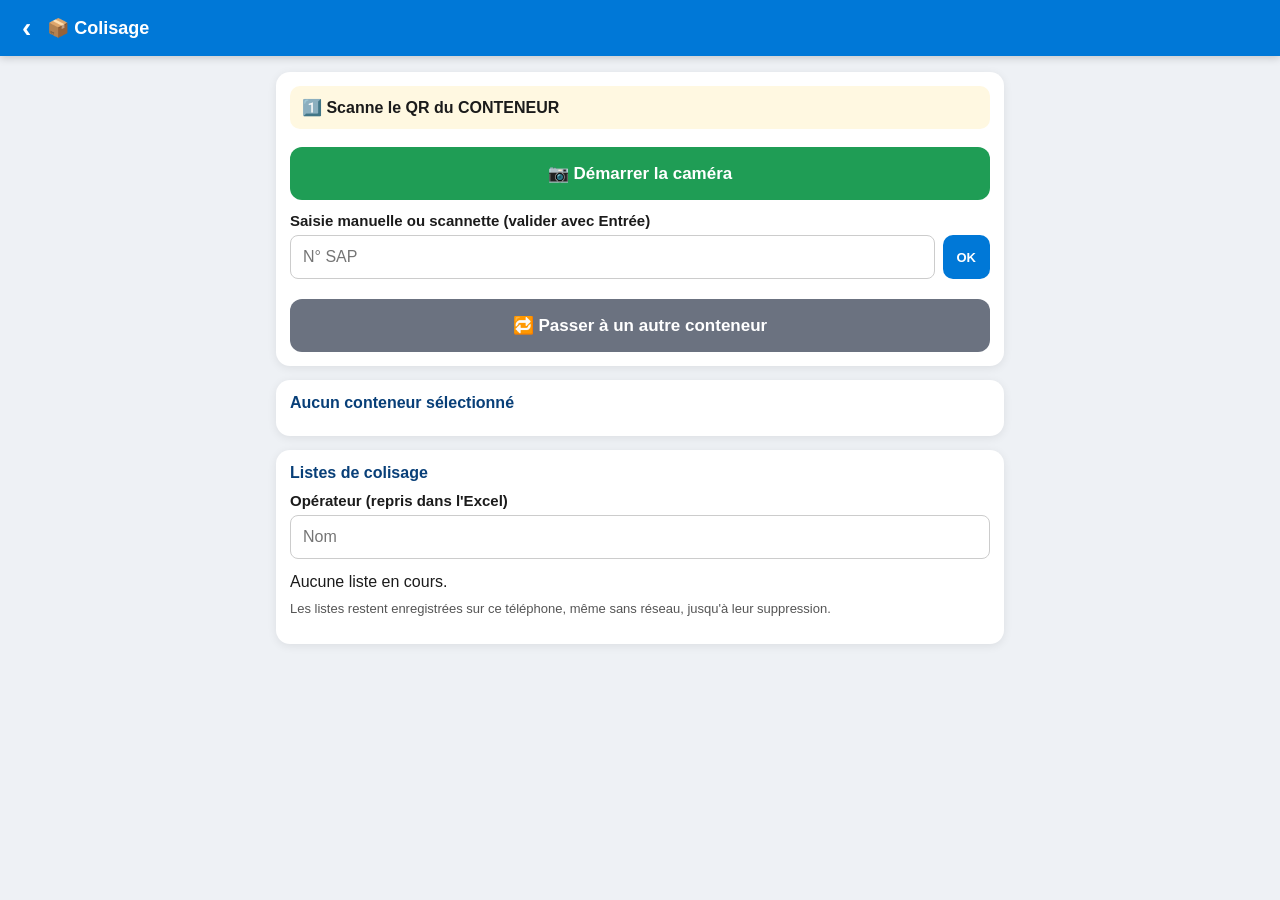
==== colisage.html @ ca4c0c68 "Ajout de la tuile colisage" ====
<!DOCTYPE html>
<html lang="fr">
<head>
<meta charset="UTF-8">
<meta name="viewport" content="width=device-width, initial-scale=1.0">
<title>Colisage — Chantier</title>
<link rel="stylesheet" href="style.css">
<link rel="manifest" href="manifest.json">
<meta name="theme-color" content="#0078D7">
<link rel="apple-touch-icon" href="icon-192.png">
</head>
<body>
<header class="app-header">
  <a class="back" href="index.html">‹</a>
  <h1>📦 Colisage</h1>
</header>

<div class="container">

  <div class="carte">
    <p id="modeTxt" style="font-weight:700;padding:12px;border-radius:10px;margin:0 0 12px">1️⃣ Scanne le QR du CONTENEUR</p>

    <button class="btn" id="btnCamera" onclick="demarrerCamera()">📷 Démarrer la caméra</button>
    <div id="zoneVideo" style="display:none;margin-top:10px">
      <video id="video" muted playsinline style="width:100%;border-radius:12px;background:#000"></video>
      <p class="info" style="text-align:center">Vise le QR code — un bip confirme la lecture</p>
    </div>

    <div class="field-group" style="margin-top:12px">
      <label>Saisie manuelle ou scannette (valider avec Entrée)</label>
      <div style="display:flex;gap:8px">
        <input type="text" id="saisie" inputmode="numeric" autocomplete="off" placeholder="N° SAP">
        <button class="btn-copy" onclick="saisieManuelle()">OK</button>
      </div>
    </div>

    <button class="btn gris" onclick="changerConteneur()">🔁 Passer à un autre conteneur</button>
    <div class="status" id="status"></div>
  </div>

  <div class="carte">
    <h2 id="titreConteneur">Aucun conteneur sélectionné</h2>
    <div id="listeItems"></div>
  </div>

  <div class="carte">
    <h2>Listes de colisage</h2>
    <div class="field-group">
      <label>Opérateur (repris dans l'Excel)</label>
      <input type="text" id="operateur" placeholder="Nom">
    </div>
    <div id="recap"></div>
    <p class="info" style="margin-top:10px">Les listes restent enregistrées sur ce téléphone, même sans réseau, jusqu'à leur suppression.</p>
  </div>

</div>

<script src="colisage.js"></script>
<script>
if ('serviceWorker' in navigator) navigator.serviceWorker.register('service-worker.js');
</script>
</body>
</html>
---- style.css ----
/* ===== Style commun de la webapp chantier ===== */
:root{
  --bleu:#0078D7;
  --bleu-fonce:#083f78;
  --vert:#1f9d55;
  --rouge:#d93838;
  --gris:#f2f4f7;
}
*{box-sizing:border-box}
body{
  margin:0;
  font-family:-apple-system,BlinkMacSystemFont,"Segoe UI",Roboto,Arial,sans-serif;
  background:#eef1f5;
  color:#1b1b1b;
}
.app-header{
  display:flex;align-items:center;gap:10px;
  background:var(--bleu);color:#fff;
  padding:14px 16px;
  position:sticky;top:0;z-index:100;
  box-shadow:0 2px 8px rgba(0,0,0,.18);
}
.app-header h1{font-size:18px;margin:0;font-weight:700}
.app-header .back{
  color:#fff;text-decoration:none;font-size:28px;line-height:1;
  padding:0 6px;font-weight:700;
}
.container{max-width:760px;margin:0 auto;padding:16px}
.info{font-size:13px;color:#555;margin:4px 0 14px}

/* --- Page d'accueil : tuiles --- */
.chantier-box{
  background:#fff;border-radius:14px;padding:14px;margin-bottom:16px;
  box-shadow:0 2px 10px rgba(0,0,0,.08);
}
.chantier-box label{display:block;font-weight:700;margin-bottom:8px}
.alerte{
  background:#fff8e1;border:1px solid #f0c000;border-radius:10px;
  padding:10px;font-size:13px;margin-top:10px;
}
.grid{display:grid;grid-template-columns:repeat(auto-fill,minmax(160px,1fr));gap:12px}
.tuile{
  display:block;text-decoration:none;color:inherit;background:#fff;
  border-radius:14px;padding:18px 14px;text-align:center;
  box-shadow:0 2px 10px rgba(0,0,0,.08);transition:transform .1s;
}
.tuile:active{transform:scale(.97)}
.tuile .ico{font-size:30px;display:block;margin-bottom:8px}
.tuile .titre{font-weight:700;font-size:15px}
.tuile .sous{font-size:12px;color:#666;margin-top:4px}

/* --- Formulaires --- */
.field-group{margin-bottom:14px}
.field-group label{display:block;font-weight:700;margin-bottom:6px;font-size:15px}
.field-group .req{color:var(--rouge)}
input,select,textarea{
  width:100%;padding:12px;font-size:16px;border-radius:8px;
  border:1px solid #ccc;background:#fff;
}
textarea{min-height:110px;resize:vertical}
.row{display:flex;gap:10px;flex-wrap:wrap}
.row > *{flex:1;min-width:140px}
.choix{display:flex;gap:8px;flex-wrap:wrap}
.choix label{
  font-weight:600;font-size:14px;background:#fff;border:1px solid #ccc;
  border-radius:20px;padding:8px 14px;cursor:pointer;display:flex;
  align-items:center;gap:6px;margin:0;
}
.choix input{width:auto;padding:0}
.btn{
  width:100%;padding:16px;font-size:17px;font-weight:700;border:none;
  border-radius:12px;background:var(--vert);color:#fff;cursor:pointer;margin-top:6px;
}
.btn.secondaire{background:var(--bleu)}
.btn.gris{background:#6b7280}
.field-wrap{position:relative}
.dropdown{
  position:absolute;top:100%;left:0;right:0;background:#fff;border:1px solid #ccc;
  border-radius:8px;max-height:200px;overflow-y:auto;z-index:60;display:none;
  box-shadow:0 6px 16px rgba(0,0,0,.14);
}
.dropdown div{padding:11px 12px;font-size:15px;cursor:pointer;border-bottom:1px solid #f0f0f0}
.dropdown div:hover{background:#e7f0fb}
.status{
  text-align:center;font-size:14px;font-weight:700;padding:12px;
  border-radius:12px;margin-top:10px;display:none;
}
.status.ok{display:block;background:#e4f6ec;color:var(--vert)}
.status.erreur{display:block;background:#fdecec;color:var(--rouge)}
.adresse-bloc{
  display:flex;align-items:center;gap:10px;background:var(--gris);
  border:1px dashed var(--bleu);border-radius:10px;padding:10px;margin-top:6px;
}
.adresse-bloc .mail{
  flex:1;font-family:monospace;font-size:13px;font-weight:700;
  color:var(--bleu-fonce);word-break:break-all;
}
.btn-copy{
  background:var(--bleu);color:#fff;border:none;border-radius:10px;
  padding:10px 14px;font-size:13px;font-weight:700;cursor:pointer;white-space:nowrap;
}
.carte{
  background:#fff;border-radius:14px;padding:14px;margin-bottom:14px;
  box-shadow:0 2px 10px rgba(0,0,0,.08);
}
.carte h2{font-size:16px;margin:0 0 10px;color:var(--bleu-fonce)}
footer.pied{text-align:center;font-size:12px;color:#777;padding:20px}
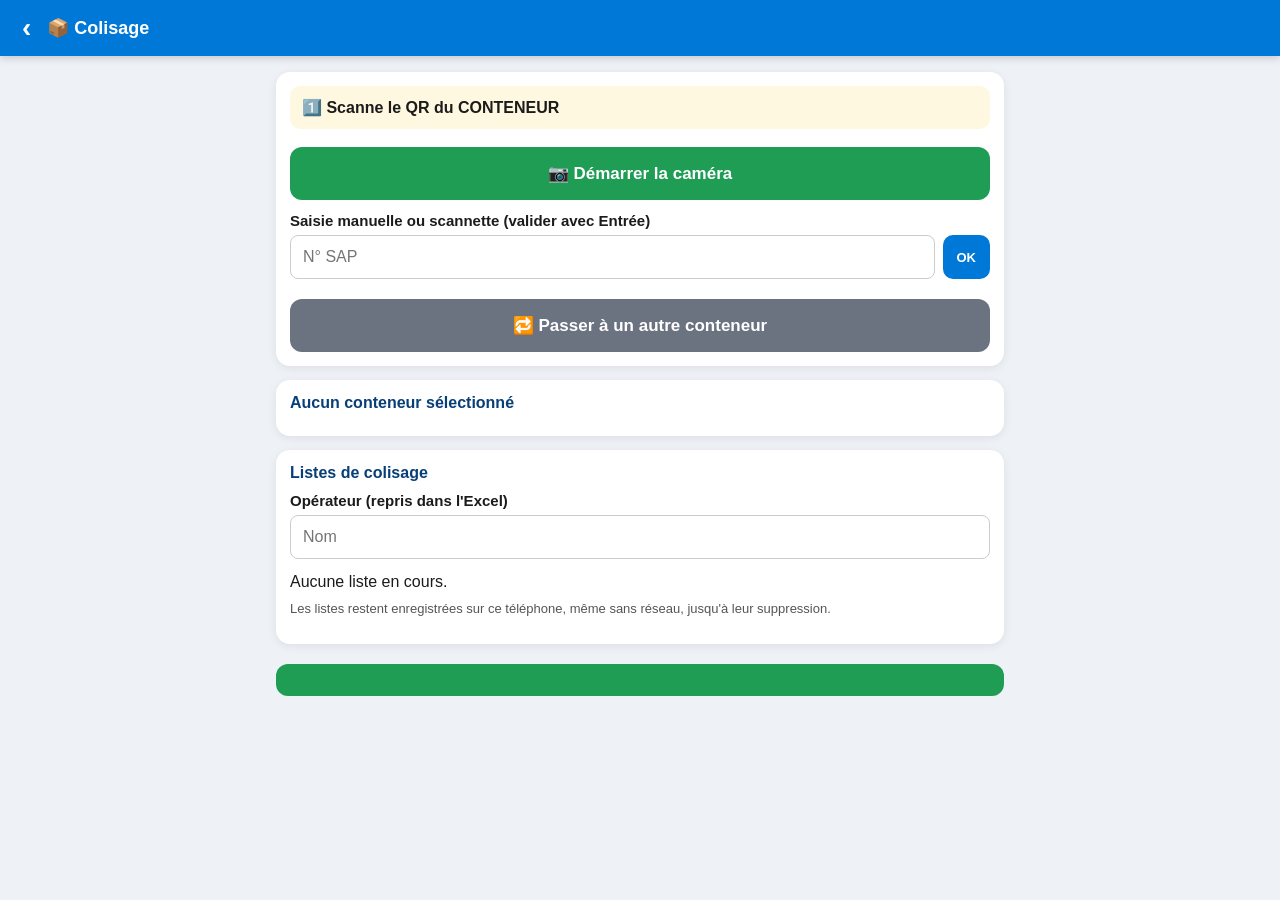
==== commit 0be7e25b: "Update colisage.html" ====
--- a/colisage.html
+++ b/colisage.html
@@ -53,8 +53,11 @@
     <p class="info" style="margin-top:10px">Les listes restent enregistrées sur ce téléphone, même sans réseau, jusqu'à leur suppression.</p>
   </div>
 
+  <button id="btnEnvoyerColisage" class="btn"></button>
+
 </div>
 
+<script src="colisage-mail.js"></script>
 <script src="colisage.js"></script>
 <script>
 if ('serviceWorker' in navigator) navigator.serviceWorker.register('service-worker.js');
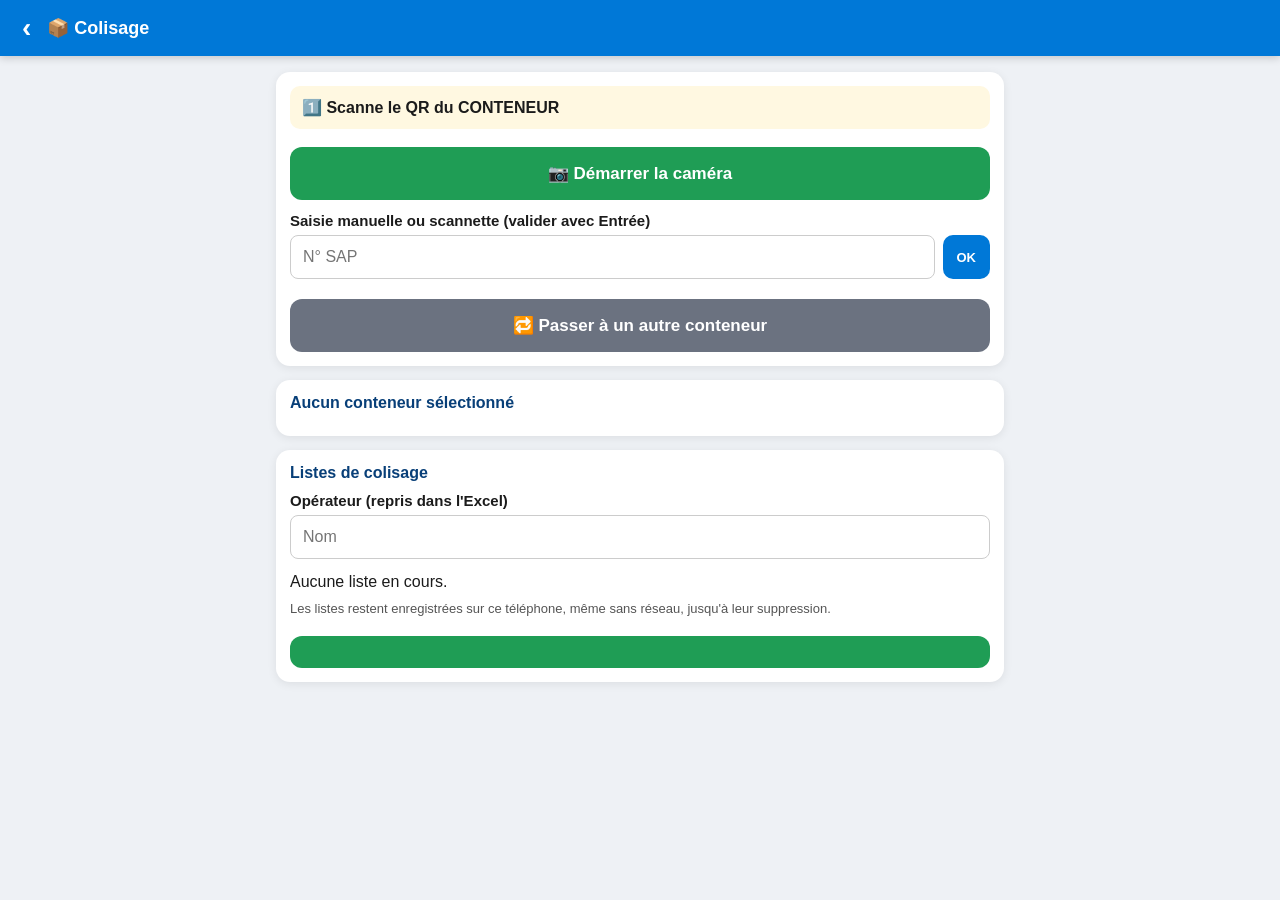
==== commit 7197a93a: "Update colisage.html" ====
--- a/colisage.html
+++ b/colisage.html
@@ -51,9 +51,10 @@
     </div>
     <div id="recap"></div>
     <p class="info" style="margin-top:10px">Les listes restent enregistrées sur ce téléphone, même sans réseau, jusqu'à leur suppression.</p>
+    <button id="btnEnvoyerColisage" class="btn"></button>
   </div>
 
-  <button id="btnEnvoyerColisage" class="btn"></button>
+  
 
 </div>
 
